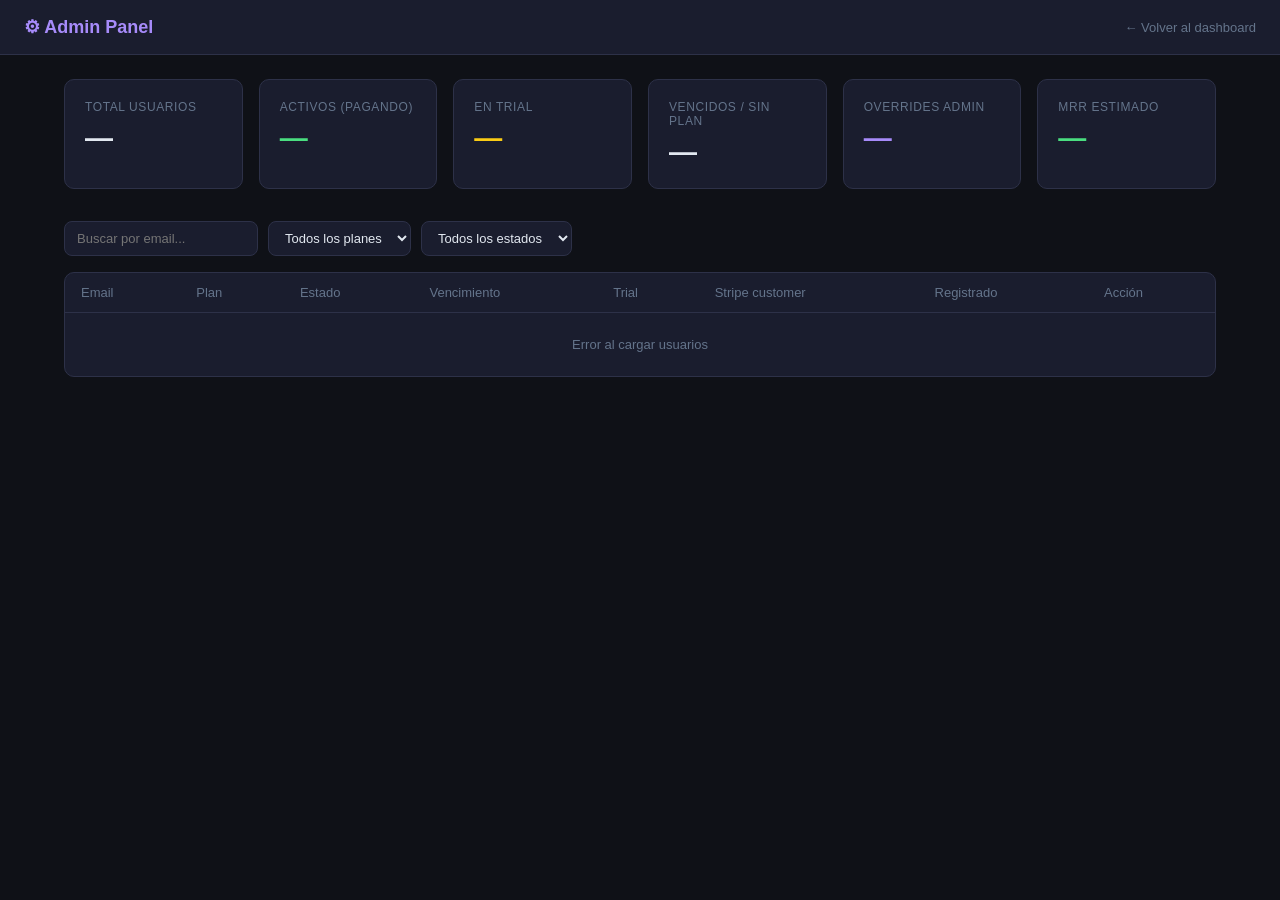
==== templates/admin.html @ 9007b200 "feat(billing): planes de suscripción Stripe + panel admin Agrega sistema de monetización con 3 plane" ====
<!DOCTYPE html>
<html lang="es">
<head>
  <meta charset="UTF-8">
  <meta name="viewport" content="width=device-width, initial-scale=1.0">
  <title>Admin — Funding Rate Bot</title>
  <style>
    *, *::before, *::after { box-sizing: border-box; margin: 0; padding: 0; }
    body { font-family: -apple-system, BlinkMacSystemFont, 'Segoe UI', sans-serif; background: #0f1117; color: #e2e8f0; min-height: 100vh; }
    header { background: #1a1d2e; border-bottom: 1px solid #2d3148; padding: 16px 24px; display: flex; align-items: center; justify-content: space-between; }
    header h1 { font-size: 18px; font-weight: 600; color: #a78bfa; }
    header a { color: #64748b; font-size: 13px; text-decoration: none; }
    header a:hover { color: #e2e8f0; }
    .container { max-width: 1200px; margin: 0 auto; padding: 24px; }

    /* Summary cards */
    .cards { display: grid; grid-template-columns: repeat(auto-fit, minmax(160px, 1fr)); gap: 16px; margin-bottom: 32px; }
    .card { background: #1a1d2e; border: 1px solid #2d3148; border-radius: 10px; padding: 20px; }
    .card .label { font-size: 12px; color: #64748b; text-transform: uppercase; letter-spacing: .05em; margin-bottom: 8px; }
    .card .value { font-size: 28px; font-weight: 700; color: #e2e8f0; }
    .card .value.green { color: #4ade80; }
    .card .value.yellow { color: #facc15; }
    .card .value.purple { color: #a78bfa; }

    /* Filters */
    .filters { display: flex; gap: 10px; margin-bottom: 16px; flex-wrap: wrap; }
    .filters input, .filters select { background: #1a1d2e; border: 1px solid #2d3148; color: #e2e8f0; border-radius: 8px; padding: 8px 12px; font-size: 13px; }
    .filters input:focus, .filters select:focus { outline: none; border-color: #a78bfa; }

    /* Table */
    .table-wrap { background: #1a1d2e; border: 1px solid #2d3148; border-radius: 10px; overflow: hidden; }
    table { width: 100%; border-collapse: collapse; font-size: 13px; }
    thead th { padding: 12px 16px; text-align: left; color: #64748b; font-weight: 500; border-bottom: 1px solid #2d3148; white-space: nowrap; }
    tbody tr { border-bottom: 1px solid #1e2235; }
    tbody tr:last-child { border-bottom: none; }
    tbody tr:hover { background: #1e2235; }
    td { padding: 12px 16px; }

    /* Badges */
    .badge { display: inline-block; padding: 2px 8px; border-radius: 999px; font-size: 11px; font-weight: 600; text-transform: uppercase; }
    .badge-basic { background: #1e3a5f; color: #60a5fa; }
    .badge-standard { background: #1a3327; color: #4ade80; }
    .badge-pro { background: #2d1b69; color: #a78bfa; }
    .badge-none { background: #2d1f1f; color: #f87171; }
    .badge-trial { background: #3d2c00; color: #facc15; }
    .badge-override { background: #3d0028; color: #f472b6; }
    .badge-active { background: #1a3327; color: #4ade80; }
    .badge-expired { background: #2d1f1f; color: #f87171; }

    /* Buttons */
    .btn { display: inline-flex; align-items: center; gap: 6px; padding: 6px 14px; border-radius: 8px; font-size: 12px; font-weight: 500; cursor: pointer; border: none; transition: opacity .15s; }
    .btn:hover { opacity: .85; }
    .btn-sm { padding: 4px 10px; font-size: 11px; }
    .btn-primary { background: #7c3aed; color: #fff; }
    .btn-secondary { background: #2d3148; color: #e2e8f0; }
    .btn-danger { background: #7f1d1d; color: #fca5a5; }

    /* Modal */
    .modal-overlay { display: none; position: fixed; inset: 0; background: rgba(0,0,0,.7); z-index: 100; align-items: center; justify-content: center; }
    .modal-overlay.open { display: flex; }
    .modal { background: #1a1d2e; border: 1px solid #2d3148; border-radius: 12px; padding: 28px; width: 100%; max-width: 480px; }
    .modal h2 { font-size: 16px; font-weight: 600; margin-bottom: 20px; }
    .form-group { margin-bottom: 16px; }
    .form-group label { display: block; font-size: 12px; color: #94a3b8; margin-bottom: 6px; }
    .form-group select, .form-group input, .form-group textarea { width: 100%; background: #0f1117; border: 1px solid #2d3148; color: #e2e8f0; border-radius: 8px; padding: 8px 12px; font-size: 13px; }
    .form-group select:focus, .form-group input:focus { outline: none; border-color: #a78bfa; }
    .form-group .checkbox-row { display: flex; align-items: center; gap: 8px; }
    .modal-actions { display: flex; gap: 10px; justify-content: flex-end; margin-top: 20px; }
    .msg { font-size: 12px; color: #4ade80; margin-top: 8px; min-height: 18px; }
    .msg.error { color: #f87171; }

    .loading { color: #64748b; font-size: 13px; padding: 24px; text-align: center; }
  </style>
</head>
<body>
  <header>
    <h1>⚙ Admin Panel</h1>
    <a href="/">← Volver al dashboard</a>
  </header>

  <div class="container">
    <!-- Summary cards -->
    <div class="cards" id="summary-cards">
      <div class="card"><div class="label">Total usuarios</div><div class="value" id="s-total">—</div></div>
      <div class="card"><div class="label">Activos (pagando)</div><div class="value green" id="s-active">—</div></div>
      <div class="card"><div class="label">En trial</div><div class="value yellow" id="s-trial">—</div></div>
      <div class="card"><div class="label">Vencidos / sin plan</div><div class="value" id="s-expired">—</div></div>
      <div class="card"><div class="label">Overrides admin</div><div class="value purple" id="s-overrides">—</div></div>
      <div class="card"><div class="label">MRR estimado</div><div class="value green" id="s-mrr">—</div></div>
    </div>

    <!-- Filters -->
    <div class="filters">
      <input type="text" id="search" placeholder="Buscar por email..." oninput="renderTable()">
      <select id="filter-plan" onchange="renderTable()">
        <option value="">Todos los planes</option>
        <option value="basic">Basic</option>
        <option value="standard">Standard</option>
        <option value="pro">Pro</option>
        <option value="none">Sin plan</option>
      </select>
      <select id="filter-status" onchange="renderTable()">
        <option value="">Todos los estados</option>
        <option value="active">Activo</option>
        <option value="trial">En trial</option>
        <option value="expired">Vencido</option>
        <option value="override">Override</option>
      </select>
    </div>

    <!-- Table -->
    <div class="table-wrap">
      <table>
        <thead>
          <tr>
            <th>Email</th>
            <th>Plan</th>
            <th>Estado</th>
            <th>Vencimiento</th>
            <th>Trial</th>
            <th>Stripe customer</th>
            <th>Registrado</th>
            <th>Acción</th>
          </tr>
        </thead>
        <tbody id="users-tbody">
          <tr><td colspan="8" class="loading">Cargando usuarios...</td></tr>
        </tbody>
      </table>
    </div>
  </div>

  <!-- Edit plan modal -->
  <div class="modal-overlay" id="edit-modal">
    <div class="modal">
      <h2>Editar plan de usuario</h2>
      <div id="modal-email" style="color:#94a3b8;font-size:13px;margin-bottom:16px;"></div>

      <div class="form-group">
        <label>Plan</label>
        <select id="m-plan">
          <option value="none">Sin plan</option>
          <option value="basic">Basic</option>
          <option value="standard">Standard</option>
          <option value="pro">Pro</option>
        </select>
      </div>

      <div class="form-group">
        <label>Período de facturación</label>
        <select id="m-period">
          <option value="">N/A</option>
          <option value="monthly">Mensual</option>
          <option value="annual">Anual</option>
        </select>
      </div>

      <div class="form-group">
        <label>Fecha de vencimiento (ISO)</label>
        <input type="datetime-local" id="m-expires">
      </div>

      <div class="form-group">
        <label>Override perpetuo (no depende de Stripe)</label>
        <div class="checkbox-row">
          <input type="checkbox" id="m-override" style="width:auto;">
          <span style="font-size:13px;color:#e2e8f0;">Activar licencia perpetua</span>
        </div>
      </div>

      <div class="form-group">
        <label>Nota de override</label>
        <input type="text" id="m-override-note" placeholder="Ej: Socio fundador, Tester, etc.">
      </div>

      <div class="form-group">
        <label>Cuenta activa</label>
        <div class="checkbox-row">
          <input type="checkbox" id="m-is-active" style="width:auto;" checked>
          <span style="font-size:13px;color:#e2e8f0;">Usuario activo (puede iniciar sesión)</span>
        </div>
      </div>

      <div class="msg" id="modal-msg"></div>

      <div class="modal-actions">
        <button class="btn btn-secondary" onclick="closeModal()">Cancelar</button>
        <button class="btn btn-primary" onclick="saveUserPlan()">Guardar</button>
      </div>
    </div>
  </div>

  <script>
    let allUsers = [];
    let editingUserId = null;

    async function loadSummary() {
      try {
        const r = await fetch('/admin/api/billing/summary');
        const d = await r.json();
        document.getElementById('s-total').textContent = d.total_users;
        document.getElementById('s-active').textContent = d.active;
        document.getElementById('s-trial').textContent = d.in_trial;
        document.getElementById('s-expired').textContent = d.expired;
        document.getElementById('s-overrides').textContent = d.overrides;
        document.getElementById('s-mrr').textContent = '$' + d.mrr_usd.toLocaleString('en', {minimumFractionDigits: 0});
      } catch(e) { console.error('Summary error', e); }
    }

    async function loadUsers() {
      try {
        const r = await fetch('/admin/api/users');
        const d = await r.json();
        allUsers = d.users || [];
        renderTable();
      } catch(e) {
        document.getElementById('users-tbody').innerHTML = '<tr><td colspan="8" class="loading">Error al cargar usuarios</td></tr>';
      }
    }

    function renderTable() {
      const search = document.getElementById('search').value.toLowerCase();
      const planFilter = document.getElementById('filter-plan').value;
      const statusFilter = document.getElementById('filter-status').value;

      let filtered = allUsers.filter(u => {
        if (search && !u.email.toLowerCase().includes(search)) return false;
        if (planFilter && u.plan !== planFilter) return false;
        if (statusFilter) {
          const st = getStatus(u);
          if (statusFilter === 'active' && st !== 'active') return false;
          if (statusFilter === 'trial' && st !== 'trial') return false;
          if (statusFilter === 'expired' && st !== 'expired') return false;
          if (statusFilter === 'override' && !u.plan_override) return false;
        }
        return true;
      });

      const tbody = document.getElementById('users-tbody');
      if (!filtered.length) {
        tbody.innerHTML = '<tr><td colspan="8" class="loading">No hay usuarios con estos filtros</td></tr>';
        return;
      }

      tbody.innerHTML = filtered.map(u => {
        const st = getStatus(u);
        const planBadge = u.plan_override
          ? `<span class="badge badge-${u.plan}">${u.plan.toUpperCase()}</span> <span class="badge badge-override">OVERRIDE</span>`
          : `<span class="badge badge-${u.plan}">${u.plan.toUpperCase()}</span>`;
        const statusBadge = st === 'active' ? `<span class="badge badge-active">ACTIVO</span>`
          : st === 'trial' ? `<span class="badge badge-trial">TRIAL ${u.trial_days_remaining}d</span>`
          : `<span class="badge badge-expired">VENCIDO</span>`;
        const expires = u.plan_expires_at ? u.plan_expires_at.slice(0,10) : '—';
        const trial = u.trial_ends_at ? u.trial_ends_at.slice(0,10) : '—';
        const customer = u.stripe_customer_id
          ? `<span style="font-size:11px;color:#64748b;">${u.stripe_customer_id.slice(0,15)}…</span>`
          : '—';
        const created = u.created_at ? u.created_at.slice(0,10) : '—';
        return `<tr>
          <td style="font-weight:500;">${u.email}</td>
          <td>${planBadge}</td>
          <td>${statusBadge}</td>
          <td style="color:#94a3b8;">${expires}</td>
          <td style="color:#94a3b8;">${trial}</td>
          <td>${customer}</td>
          <td style="color:#64748b;">${created}</td>
          <td><button class="btn btn-sm btn-secondary" onclick="openModal(${u.id})">Editar</button></td>
        </tr>`;
      }).join('');
    }

    function getStatus(u) {
      if (u.plan_override && u.plan !== 'none') return 'active';
      if (u.is_active_plan && u.plan !== 'none') return 'active';
      if (u.trial_days_remaining > 0) return 'trial';
      return 'expired';
    }

    function openModal(userId) {
      const u = allUsers.find(x => x.id === userId);
      if (!u) return;
      editingUserId = userId;
      document.getElementById('modal-email').textContent = u.email;
      document.getElementById('m-plan').value = u.plan || 'none';
      document.getElementById('m-period').value = u.plan_billing_period || '';
      document.getElementById('m-override').checked = u.plan_override;
      document.getElementById('m-override-note').value = u.plan_override_note || '';
      document.getElementById('m-is-active').checked = u.is_active;
      document.getElementById('modal-msg').textContent = '';
      // Convert ISO to datetime-local format
      if (u.plan_expires_at) {
        document.getElementById('m-expires').value = u.plan_expires_at.slice(0, 16);
      } else {
        document.getElementById('m-expires').value = '';
      }
      document.getElementById('edit-modal').classList.add('open');
    }

    function closeModal() {
      document.getElementById('edit-modal').classList.remove('open');
      editingUserId = null;
    }

    async function saveUserPlan() {
      if (!editingUserId) return;
      const msgEl = document.getElementById('modal-msg');
      msgEl.className = 'msg';
      msgEl.textContent = 'Guardando...';

      const payload = {
        plan: document.getElementById('m-plan').value,
        plan_billing_period: document.getElementById('m-period').value || null,
        plan_override: document.getElementById('m-override').checked,
        plan_override_note: document.getElementById('m-override-note').value || null,
        is_active: document.getElementById('m-is-active').checked,
      };
      const expiresVal = document.getElementById('m-expires').value;
      payload.plan_expires_at = expiresVal ? expiresVal + ':00' : null;

      try {
        const r = await fetch(`/admin/api/users/${editingUserId}/plan`, {
          method: 'PATCH',
          headers: {'Content-Type': 'application/json'},
          body: JSON.stringify(payload),
        });
        const d = await r.json();
        if (r.ok && d.ok) {
          msgEl.textContent = '✓ Guardado correctamente';
          // Update local data
          const idx = allUsers.findIndex(u => u.id === editingUserId);
          if (idx !== -1) {
            allUsers[idx] = {...allUsers[idx], ...payload};
          }
          renderTable();
          setTimeout(closeModal, 800);
        } else {
          msgEl.className = 'msg error';
          msgEl.textContent = d.error || 'Error al guardar';
        }
      } catch(e) {
        msgEl.className = 'msg error';
        msgEl.textContent = 'Error de red';
      }
    }

    // Close modal on overlay click
    document.getElementById('edit-modal').addEventListener('click', function(e) {
      if (e.target === this) closeModal();
    });

    loadSummary();
    loadUsers();
  </script>
</body>
</html>
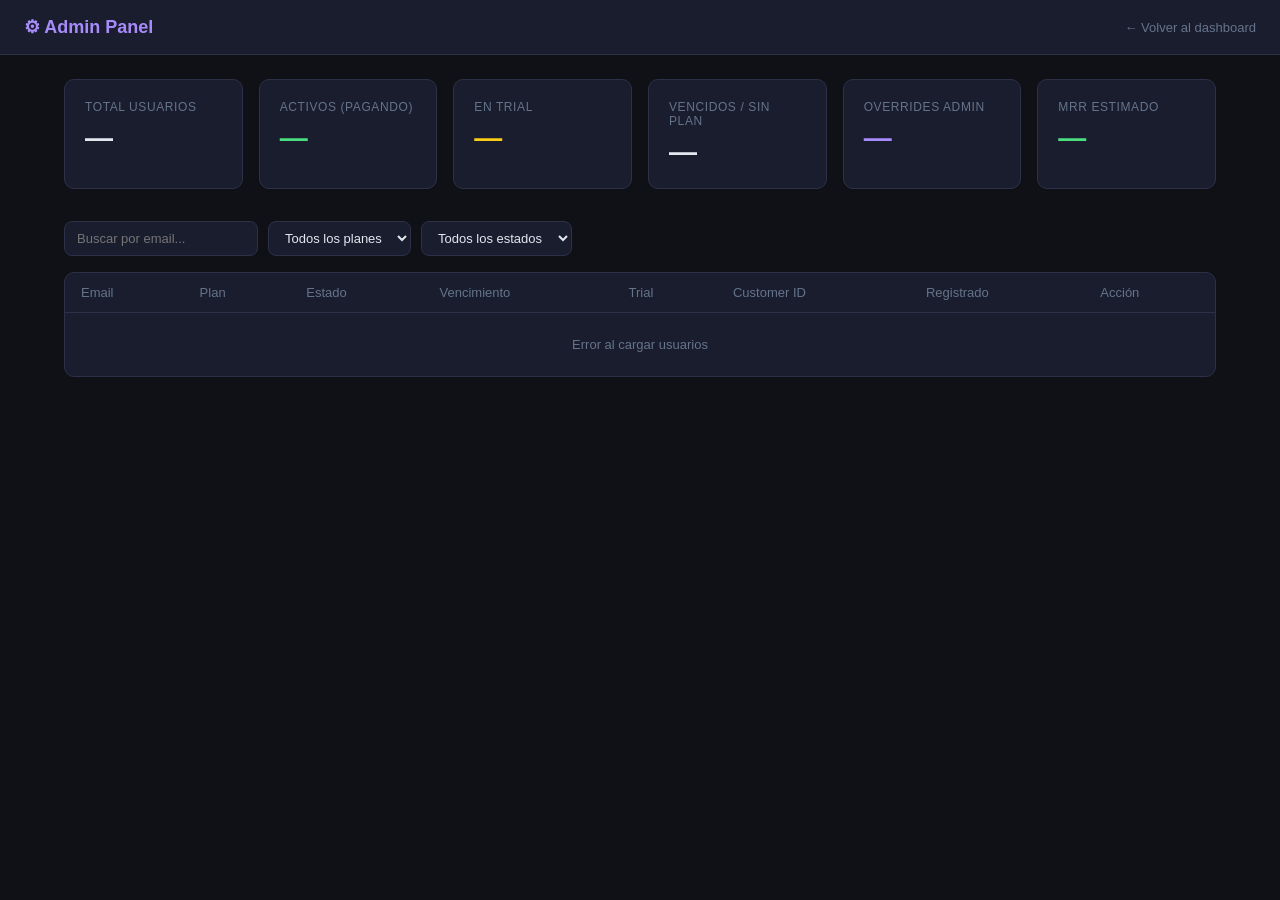
==== commit 0d88d676: "refactor(billing): migrar de Stripe a Lemon Squeezy Stripe no acepta personas naturales colombianas " ====
--- a/templates/admin.html
+++ b/templates/admin.html
@@ -118,7 +118,7 @@
             <th>Estado</th>
             <th>Vencimiento</th>
             <th>Trial</th>
-            <th>Stripe customer</th>
+            <th>Customer ID</th>
             <th>Registrado</th>
             <th>Acción</th>
           </tr>
@@ -161,7 +161,7 @@
       </div>
 
       <div class="form-group">
-        <label>Override perpetuo (no depende de Stripe)</label>
+        <label>Override perpetuo (no depende de la pasarela)</label>
         <div class="checkbox-row">
           <input type="checkbox" id="m-override" style="width:auto;">
           <span style="font-size:13px;color:#e2e8f0;">Activar licencia perpetua</span>
@@ -252,8 +252,8 @@
           : `<span class="badge badge-expired">VENCIDO</span>`;
         const expires = u.plan_expires_at ? u.plan_expires_at.slice(0,10) : '—';
         const trial = u.trial_ends_at ? u.trial_ends_at.slice(0,10) : '—';
-        const customer = u.stripe_customer_id
-          ? `<span style="font-size:11px;color:#64748b;">${u.stripe_customer_id.slice(0,15)}…</span>`
+        const customer = u.provider_customer_id
+          ? `<span style="font-size:11px;color:#64748b;">${u.provider_customer_id.slice(0,15)}…</span>`
           : '—';
         const created = u.created_at ? u.created_at.slice(0,10) : '—';
         return `<tr>
